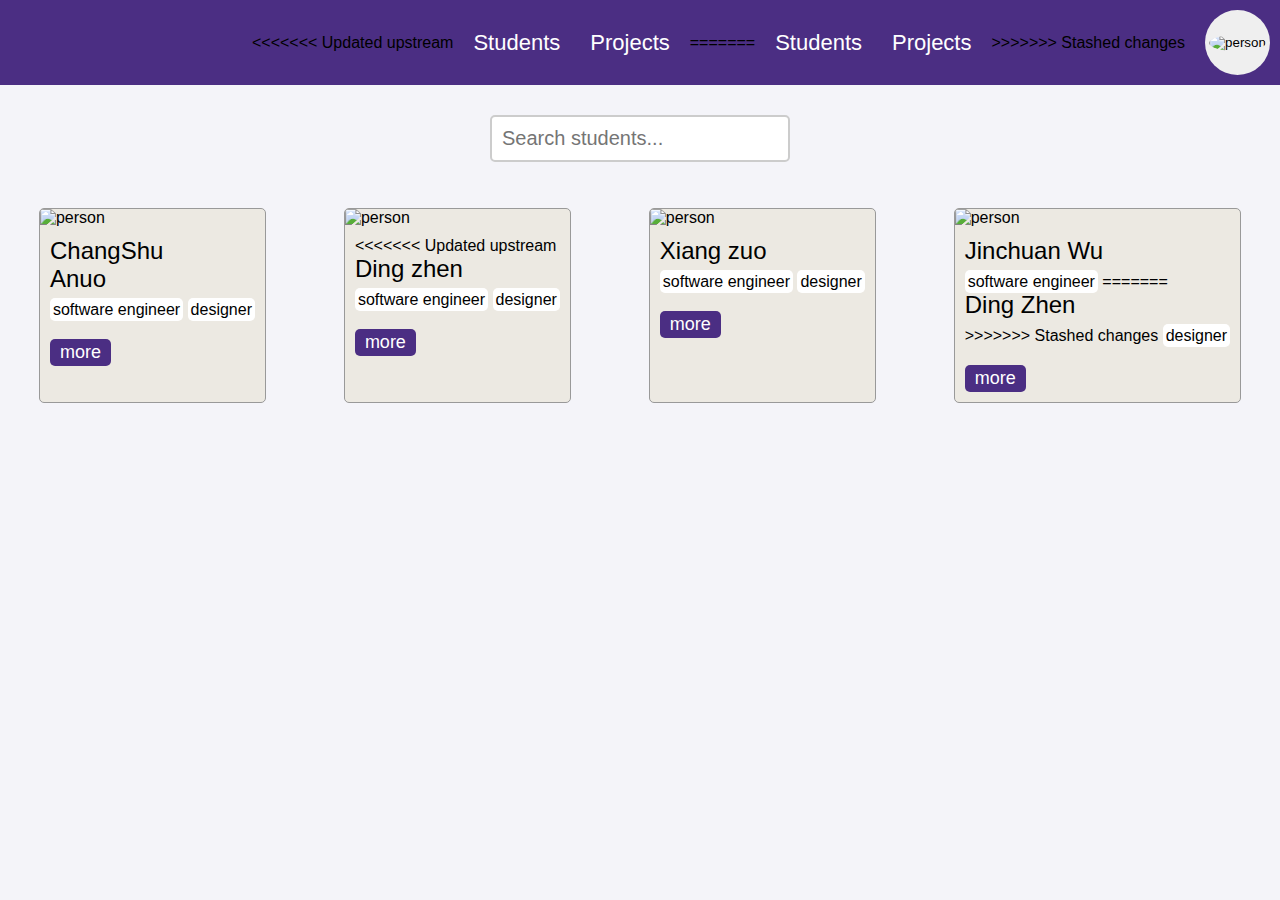
==== index.html @ 763ff83b "Search" ====
<!DOCTYPE html>
<html lang="en">
<head>
    <meta charset="UTF-8">
    <meta name="viewport" content="width=device-width, initial-scale=1.0">
    <title>Student Search</title>
    <link rel="stylesheet" href="index.css">
    <script defer>
        function searchStudents() {
            const searchInput = document.getElementById('studentSearchInput').value.toLowerCase();
            const students = document.querySelectorAll('.card');

            students.forEach(student => {
                const studentName = student.dataset.name.toLowerCase();
                const studentRole = student.dataset.role.toLowerCase();
                const studentEmail = student.dataset.email.toLowerCase();

                if (
                    studentName.includes(searchInput) ||
                    studentRole.includes(searchInput) ||
                    studentEmail.includes(searchInput)
                ) {
                    student.classList.remove('hidden');
                } else {
                    student.classList.add('hidden');
                }
            });
        }
    </script>
</head>
<body>
    <header>
        <div class="navBar">
            <ul class="menu">
<<<<<<< Updated upstream
                <li class="menu_item"><a href="/Students.html" >Students</a></li>
                <li class="menu_item"><a href="/Projects.html" >Projects</a></li>
=======
                <li class="menu_item"><a href="index.html">Students</a></li>
                <li class="menu_item"><a href="projects.html">Projects</a></li>
>>>>>>> Stashed changes
                <li class="menu_button">
                    <div class="profile-menu">
                        <button class="users"><img src="./Asset/person.png" alt="person"></button>
                        <ul class="submenu">
<<<<<<< Updated upstream
                            <li class="profile"><a href="/Profile.html" >Profile</a></li>
                            <li class="projects"><a href="/Projects.html" >Projects</a></li>
                            <li class="group"><a href="/Group.html" >Group</a></li>
                            <li class="group"><a href="/logout.html" >Logout</a></li>
=======
                            <li class="profile"><a href="Profile.html">Profile</a></li>
                            <li class="projects"><a href="Projects.html">Projects</a></li>
                            <li class="group"><a href="Group.html">Group</a></li>
                            <li class="group"><a href="logout.html">Logout</a></li>
>>>>>>> Stashed changes
                        </ul>
                    </div>
                </li>
            </ul>
        </div>
    </header>
    <main>
        <div class="search">
            <input type="text" id="studentSearchInput" placeholder="Search students..." oninput="searchStudents()">
        </div>
        <div class="student_cards" id="studentCards">
            <div class="card" data-name="ChangShu Anuo" data-role="software engineer,designer" data-email="anou@uw.edu">
                <img src="./Asset/images.jpeg" alt="person">
                <div class="introduction">
                    <h2>ChangShu Anuo</h2>
                    <span>software engineer</span>
                    <span>designer</span>
                </div>
                <button>more</button>
            </div>
            <div class="card" data-name="Ding Zhen" data-role="designer" data-email="dingzhen@uw.edu">
                <img src="./Asset/QkjX5_5c.jpg" alt="person">
                <div class="introduction">
<<<<<<< Updated upstream
                    <h2>Ding zhen</h2>
                    <span>software engineer</span>
                    <span>designer</span>
                </div>
                <button>more</button>
            </div>
            <div class="card">
                <img src="./Asset/okwyAGnIOALkBfdeBAaalaOdSA7eGANgIQLEA2~tplv-dy-aweme-images-v2-3000-3000-q75.jpg" alt="person">
                <div class="introduction">
                    <h2>Xiang zuo</h2>
                    <span>software engineer</span>
                    <span>designer</span>
                </div>
                <button>more</button>
            </div>
            <div class="card">
                <img src="./Asset/DSC04650.JPG" alt="person">
                <div class="introduction">
                    <h2>Jinchuan Wu</h2>
                    <span>software engineer</span>
=======
                    <h2>Ding Zhen</h2>
>>>>>>> Stashed changes
                    <span>designer</span>
                </div>
                <button>more</button>
            </div>
        </div>
    </main>
    <footer></footer>
</body>
</html>
---- index.css ----
.hidden {
    display: none !important;
}
* {
    margin: 0;
    padding: 0;
    box-sizing: border-box;
    transition: all 0.3s ease;
  }

/* header style */
.navBar{
    background-color: #4b2e83;
}

.menu{
    display: flex;
    list-style: none;
    align-items: center;       
    gap: 10px;
    justify-content: flex-end;
    font-family: "Encode Sans Compressed", sans-serif;
}

.menu_item, .menu_button{
    margin: 10px;
}

.users {
    width: 65px;
    height: 65px;
    padding: 0;
    border-radius: 50%;
    border: 2px solid transparent;
    box-sizing: border-box;
    cursor: pointer;
    background-color: #efefef;
  }
  
.users:hover{
    border-color: #B7A57A;
}

.users img {
    width: 100%;       
    height: 100%;  
    border-radius: 50%;
    object-fit:cover;
  }

.menu_item a {
    text-decoration: none;
    color: white;
    font-size: 22px;
    border-bottom: 1.5px solid transparent;
}

.menu a:hover {
    color: #B7A57A; /* Change text color on hover */
    border-bottom-color: #B7A57A;;
}

/* profile-submenu */

.profile-menu {
    position: relative;
}

.submenu {
    position: absolute;
    display: flex;
    flex-direction: column;
    align-items: center;
    list-style: none;
    border-top: 4px solid #B7A57A;
    border-radius: 0px 0px 5px 5px;
    box-shadow: 0 9px 12px rgba(0, 0, 0, 0.14);
    margin-top: 10px;
    background-color: white;
    display: none;
}

.submenu li{
    margin: 6px 1.3px;
}

.submenu a {
    text-decoration: none;
    color: #707070;
    font-size: 20px;
    border-bottom: 1.5px solid transparent;
}

main {
    font-family: "Encode Sans Compressed", sans-serif;
}
/* search part */

.search{
    padding: 30px 0px;
    display: flex;
    justify-self: center;
}

.search input{
    width: 300px;
    padding: 10px;
    border: 2px solid #ccc;
    border-radius: 5px;
    font-size: 20px;
    outline: none;
}

.search_button{
    font-size: 20px;
    padding: 5px 10px;
    background-color:#4b2e83;
    color: white;
    cursor: pointer;
    border: none;
    border-radius: 5px;
}

.search_button:hover{
    color: #B7A57A;
}

img {
    max-width: 100%;
  }

/* students cards */
.student_cards {
    margin: 1em auto;
    display: flex;
    flex-direction: row;
    justify-content: space-around;
    flex-wrap: wrap;
}
  
.card {
    max-width: 300px;
    border: 1px solid #999;
    border-radius: 5px;
    background-color: #EcE9E2;
    margin-bottom: 20px;
}
  
.card img {
    object-fit: cover;
    width: 300px;
    height: 300px;
    border-radius: 4px 4px 0px 0px;
}
  
.card h2 {
    padding-bottom: 0.5rem;
    max-width: 80%;
    font-weight: 500;
}

.card button{
    background-color: #4b2e83;
    margin: 10px 0 10px 10px;
    padding: 3px 10px;
    font-size: 18px;
    color: white;
    border: none;
    cursor: pointer;
    border-radius: 5px;
}

.card button:hover{
    color: #B7A57A; /* Change text color on hover */
}

.introduction {
    margin: 10px;
}

.introduction span {
    padding: 3px;
    border-radius: 5px;
    background-color: white;
}

/* project */
.search_create {
    margin: 10px;
    display: flex;
    padding: 30px 0px;
}

.pro_search {
    flex-grow: 1;
}

.create_button, .search_pro_button {
    color: black;
    border: none;
    border-radius: 5px;
    background-color: #fedd6c;
    font-size: 18px;
    padding: 5px 15px;
    cursor: pointer;
}

.create_button:hover, .search_pro_button:hover{
    background-color: #FEE282;
}

.projects .project:nth-child(odd) {
    background-color: #f5f5f5; /* Grey (246) */
}
.projects .project:nth-child(even) {
    background-color: white; /* Grey (246) */
}

.project {
    display: flex;
    flex-direction: row;
    padding: 15px 15px;
    align-items: center;
}

.pro_search input{
    margin-right: 10px;
    width: 300px;
    padding: 3px;
    border: 2px solid #ccc;
    border-radius: 5px;
    font-size: 16px;
    outline: none;
}

.project_name a{
    color: #015c89;
    text-decoration: none;
}

.memeber_count{
    font-size: 20px;
}

.join_button{
    background-color: #ccddff;
    border: none;
    padding: 5px 15px;
    border-radius: 5px;
    font-size: 16px;
    cursor: pointer;
}

.join_button:hover{
    background-color: #C1D5FF;
}

.project div {
    flex: 1;
    text-align: left;
}


.project_name {
    flex: 2;
}


/*yujie's*/
/* General body style */
body {
    font-family: "Encode Sans Compressed", sans-serif;
    margin: 0;
    padding: 0;
    background-color: #f4f4f9;
}

/* Form container styles */
.form-container {
    width: 50%;
    margin: 50px auto;
    padding: 20px;
    background-color: #f9f9f9;
    border-radius: 10px;
    box-shadow: 0 4px 8px rgba(0, 0, 0, 0.1);
}

/* Form label styles */
form label {
    display: block;
    margin: 10px 0 5px;
    font-size: 16px;
    font-weight: bold;
}

/* Input and textarea styles */
form input, form textarea {
    width: 100%;
    padding: 10px;
    margin-bottom: 15px;
    border: 1px solid #ccc;
    border-radius: 5px;
    font-size: 14px;
}

/* Small text (hints) styles */
form small {
    display: block;
    margin: -10px 0 10px;
    font-size: 12px;
}

/* Submit button styles */
form button {
    display: inline-block;
    background-color: #4b2e83;
    color: white;
    padding: 10px 15px;
    border: none;
    border-radius: 5px;
    font-size: 16px;
}

form button:hover {
    background-color: #3a2266; 
}

/* Roles container styling */
.roles {
    margin-bottom: 20px;
}

/* Add bold style to the legend */
.roles legend {
    font-size: 18px;
    font-weight: bold; 
    margin-bottom: 10px;
}

/* Align items horizontally and fine-tune text position */
.roles label {
    display: flex; 
    align-items: center; 
    font-size: 16px;
    margin-bottom: 10px; 
}

.roles input[type="checkbox"] {
    appearance: none;
    -webkit-appearance: none;
    width: 20px;
    height: 20px;
    border: 2px solid #4b2e83;
    border-radius: 50%; 
    margin-right: 10px; 
}

.roles input[type="checkbox"]:checked {
    background-color: #4b2e83;
    border-color: #4b2e83;
}

.roles input[type="checkbox"]:hover {
    border-color: #B7A57A;
}

.roles label span {
    position: relative; 
    top: -6px; 
}

/* Customize Role styling */
.customize-role legend {
    font-size: 18px;
    margin-bottom: 10px;
}

/* Style for the input box */
.customize-role input {
    width: 100%;
    padding: 10px;
    font-size: 14px;
    border: 1px solid #ccc;
    border-radius: 5px;
    box-sizing: border-box;
}

.customize-role input:focus {
    border-color: #4b2e83;
    outline: none;
    box-shadow: 0 0 5px rgba(75, 46, 131, 0.5);
}


/* Upload Profile Picture container styling */
.upload-profile-picture {
    margin-top: 20px;
    margin-bottom: 20px;
}

.upload-profile-picture legend {
    font-size: 18px;
    font-weight: bold; 
    margin-bottom: 10px;
    display: block; 
}

/* Style for the file input */
.upload-profile-picture input[type="file"] {
    display: block; 
    margin-top: 10px;
    padding: 8px;
    font-size: 14px;
    border: 1px solid #ccc;
    border-radius: 5px;
    box-sizing: border-box;
}

.upload-profile-picture input[type="file"]:focus {
    border-color: #4b2e83;
    outline: none;
    box-shadow: 0 0 5px rgba(75, 46, 131, 0.5);
}

/* Self Introduction container styling */
.self-introduction {
    margin-top: 20px;
    margin-bottom: 20px;
}

.self-introduction legend {
    font-size: 18px;
    margin-bottom: 10px;
}

/* Style for the textarea */
.self-introduction textarea {
    width: 100%;
    padding: 10px;
    font-size: inherit; 
    font-family: inherit; 
    border: 1px solid #ccc;
    border-radius: 5px;
    resize: vertical;
}

.self-introduction textarea:focus {
    border-color: #4b2e83;
    outline: none;
    box-shadow: 0 0 5px rgba(75, 46, 131, 0.5);
}
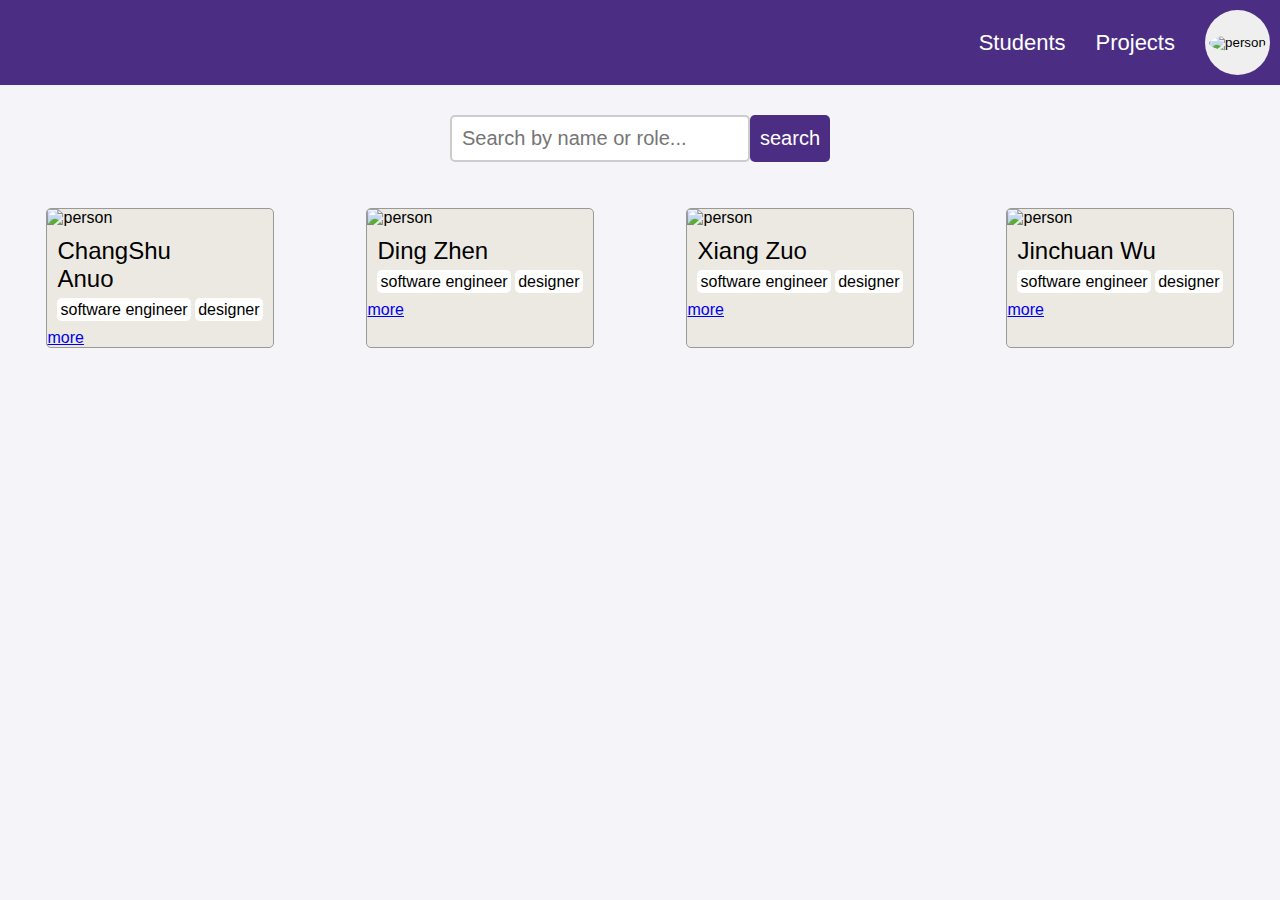
==== commit 630d4811: "11" ====
--- a/index.html
+++ b/index.html
@@ -3,27 +3,20 @@
 <head>
     <meta charset="UTF-8">
     <meta name="viewport" content="width=device-width, initial-scale=1.0">
-    <title>Student Search</title>
+    <title>Students</title>
     <link rel="stylesheet" href="index.css">
     <script defer>
         function searchStudents() {
-            const searchInput = document.getElementById('studentSearchInput').value.toLowerCase();
-            const students = document.querySelectorAll('.card');
+            const searchInput = document.querySelector(".search input").value.toLowerCase();
+            const cards = document.querySelectorAll(".student_cards .card");
 
-            students.forEach(student => {
-                const studentName = student.dataset.name.toLowerCase();
-                const studentRole = student.dataset.role.toLowerCase();
-                const studentEmail = student.dataset.email.toLowerCase();
+            cards.forEach(card => {
+                const name = card.querySelector("h2").textContent.toLowerCase();
+                const roles = Array.from(card.querySelectorAll("span")).map(span => span.textContent.toLowerCase());
 
-                if (
-                    studentName.includes(searchInput) ||
-                    studentRole.includes(searchInput) ||
-                    studentEmail.includes(searchInput)
-                ) {
-                    student.classList.remove('hidden');
-                } else {
-                    student.classList.add('hidden');
-                }
+                const matches = name.includes(searchInput) || roles.some(role => role.includes(searchInput));
+
+                card.style.display = matches ? "block" : "none";
             });
         }
     </script>
@@ -32,28 +25,16 @@
     <header>
         <div class="navBar">
             <ul class="menu">
-<<<<<<< Updated upstream
-                <li class="menu_item"><a href="/Students.html" >Students</a></li>
-                <li class="menu_item"><a href="/Projects.html" >Projects</a></li>
-=======
-                <li class="menu_item"><a href="index.html">Students</a></li>
-                <li class="menu_item"><a href="projects.html">Projects</a></li>
->>>>>>> Stashed changes
+                <li class="menu_item"><a href="Students.html">Students</a></li>
+                <li class="menu_item"><a href="Projects.html">Projects</a></li>
                 <li class="menu_button">
                     <div class="profile-menu">
                         <button class="users"><img src="./Asset/person.png" alt="person"></button>
                         <ul class="submenu">
-<<<<<<< Updated upstream
-                            <li class="profile"><a href="/Profile.html" >Profile</a></li>
-                            <li class="projects"><a href="/Projects.html" >Projects</a></li>
-                            <li class="group"><a href="/Group.html" >Group</a></li>
-                            <li class="group"><a href="/logout.html" >Logout</a></li>
-=======
                             <li class="profile"><a href="Profile.html">Profile</a></li>
                             <li class="projects"><a href="Projects.html">Projects</a></li>
                             <li class="group"><a href="Group.html">Group</a></li>
                             <li class="group"><a href="logout.html">Logout</a></li>
->>>>>>> Stashed changes
                         </ul>
                     </div>
                 </li>
@@ -62,51 +43,49 @@
     </header>
     <main>
         <div class="search">
-            <input type="text" id="studentSearchInput" placeholder="Search students..." oninput="searchStudents()">
+            <input type="text" placeholder="Search by name or role..." oninput="searchStudents()">
+            <button class="search_button" onclick="searchStudents()">search</button>
         </div>
-        <div class="student_cards" id="studentCards">
-            <div class="card" data-name="ChangShu Anuo" data-role="software engineer,designer" data-email="anou@uw.edu">
+        <div class="student_cards">
+            <div class="card">
                 <img src="./Asset/images.jpeg" alt="person">
                 <div class="introduction">
                     <h2>ChangShu Anuo</h2>
                     <span>software engineer</span>
                     <span>designer</span>
                 </div>
-                <button>more</button>
+                <a href="other_pro.html" class="button">more</a>
             </div>
-            <div class="card" data-name="Ding Zhen" data-role="designer" data-email="dingzhen@uw.edu">
+            <div class="card">
                 <img src="./Asset/QkjX5_5c.jpg" alt="person">
                 <div class="introduction">
-<<<<<<< Updated upstream
-                    <h2>Ding zhen</h2>
+                    <h2>Ding Zhen</h2>
                     <span>software engineer</span>
                     <span>designer</span>
                 </div>
-                <button>more</button>
+                <a href="other_pro.html" class="button">more</a>
             </div>
             <div class="card">
                 <img src="./Asset/okwyAGnIOALkBfdeBAaalaOdSA7eGANgIQLEA2~tplv-dy-aweme-images-v2-3000-3000-q75.jpg" alt="person">
                 <div class="introduction">
-                    <h2>Xiang zuo</h2>
+                    <h2>Xiang Zuo</h2>
                     <span>software engineer</span>
                     <span>designer</span>
                 </div>
-                <button>more</button>
+                <a href="other_pro.html" class="button">more</a>
             </div>
             <div class="card">
                 <img src="./Asset/DSC04650.JPG" alt="person">
                 <div class="introduction">
                     <h2>Jinchuan Wu</h2>
                     <span>software engineer</span>
-=======
-                    <h2>Ding Zhen</h2>
->>>>>>> Stashed changes
                     <span>designer</span>
                 </div>
-                <button>more</button>
+                <a href="other_pro.html" class="button">more</a>
             </div>
         </div>
     </main>
-    <footer></footer>
+    <footer>
+    </footer>
 </body>
 </html>
